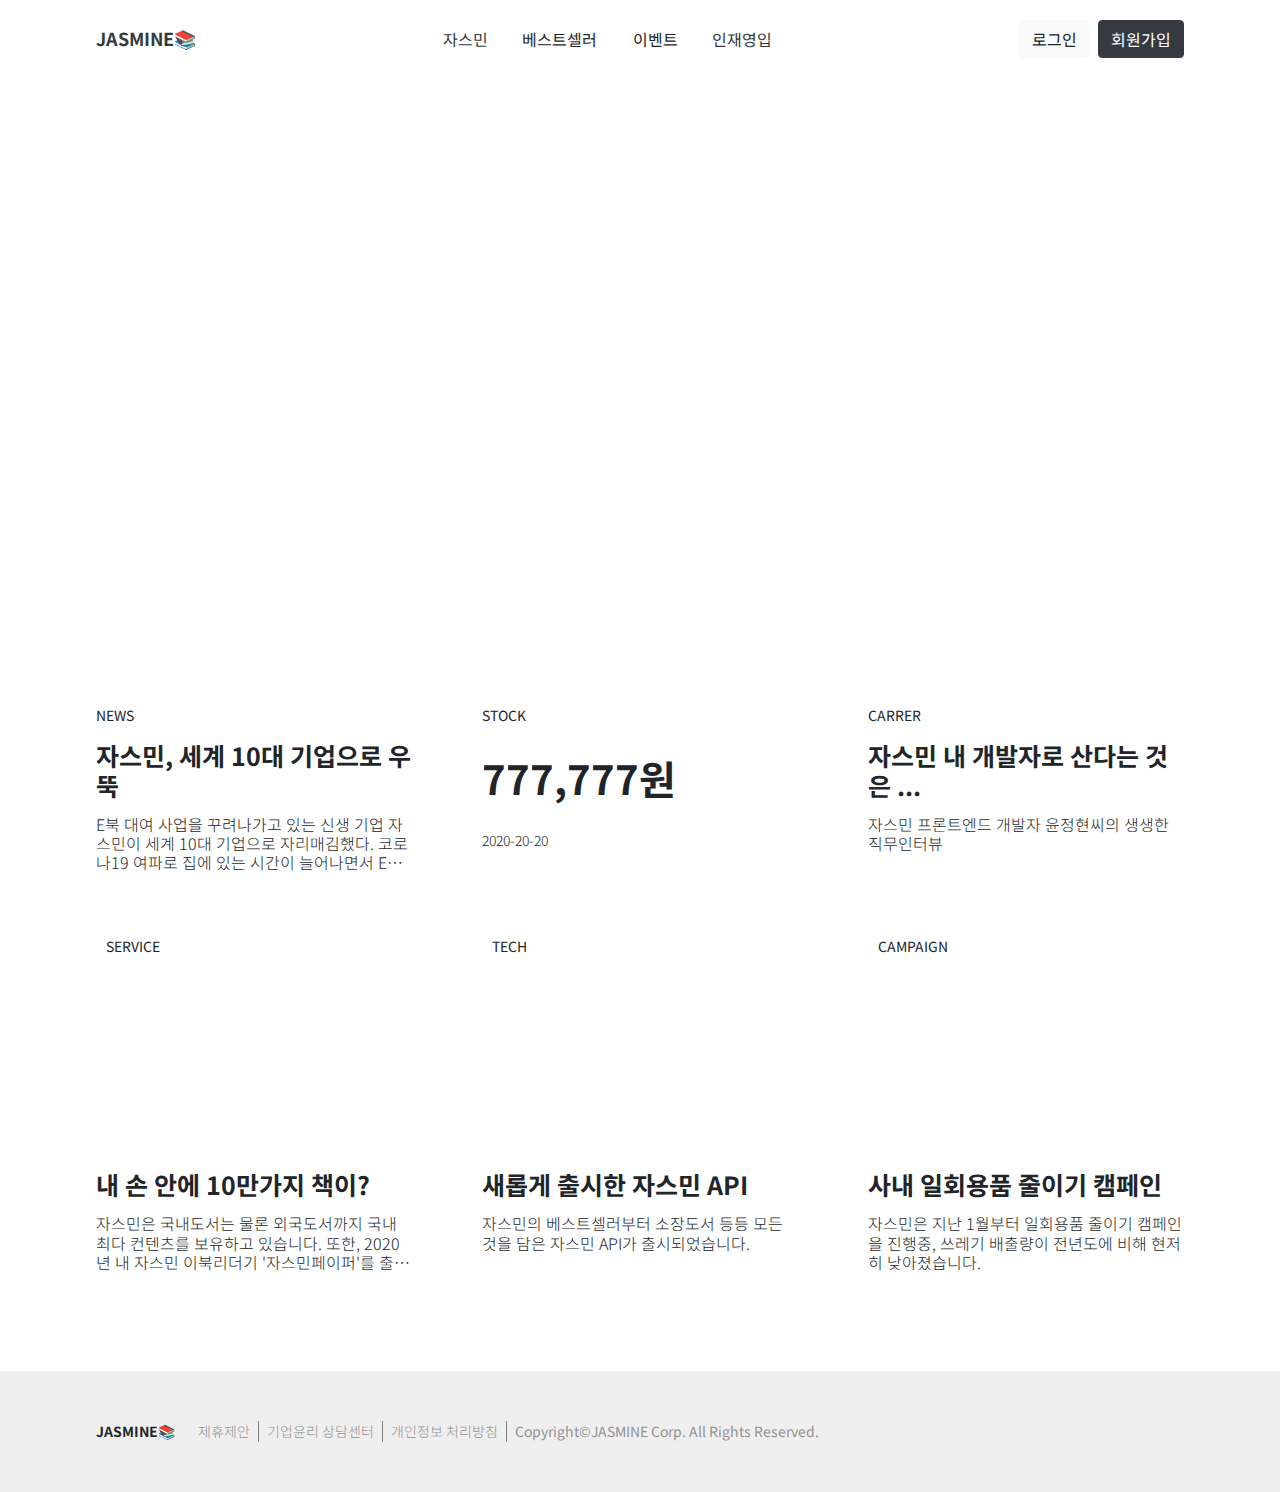
==== html/index.html @ 0f273f2a "Make company site called "JASMINE" about 4 pages." ====
<!DOCTYPE html>
<html lang="en">
  <head>
    <meta charset="UTF-8" />
    <meta name="viewport" content="width=device-width, initial-scale=1.0" />
    <link rel="stylesheet" href="../css/index.css" />
    <link
      href="https://fonts.googleapis.com/css2?family=Noto+Sans+KR:wght@300;500;700&display=swap"
      rel="stylesheet"
    />
    <!-- bootstrap4 css-->
    <link
      rel="stylesheet"
      href="https://maxcdn.bootstrapcdn.com/bootstrap/4.5.0/css/bootstrap.min.css"
    />
    <title>JASMINE | main</title>
  </head>
  <body>
    <div class="header-wrap">
      <header class="d-flex">
        <div class="header-logo">
          <a href="index.html" class="text-dark text-decoration-none"
            ><span>JASMINE📚</span></a
          >
        </div>
        <ul class="header-main mb-0">
          <a
            href="../html/introduction.html"
            class="text-dark text-decoration-none m-auto nav-link"
            ><li>자스민</li></a
          >
          <li>베스트셀러</li>
          <li>이벤트</li>
          <a
            href="../html/hire.html"
            class="text-dark text-decoration-none m-auto nav-link"
          >
            <li>인재영입</li>
          </a>
        </ul>
        <div class="header-right mb-0">
          <a href="../html/login.html"
            ><button type="button" class="btn btn-light mr-2">로그인</button></a
          >
          <button type="button" class="btn btn-dark">회원가입</button>
        </div>
      </header>
    </div>
    <div class="section-wrap">
      <section>
        <div class="main-image">
          <div class="slide-text">
            <p class="slide-title">
              나를 바꾸는 독서의 힘
            </p>
            <p class="slide-subtext">
              오늘부터 일주일에 한권씩 책을 읽어보세요.<br />
              자스민이 당신의 내일을 응원합니다.
            </p>
          </div>
        </div>
        <div class="article-section-wrap">
          <article class="article-section news">
            <p class="article-name">NEWS</p>
            <p class="article-title">자스민, 세계 10대 기업으로 우뚝</p>
            <p class="article-text">
              E북 대여 사업을 꾸려나가고 있는 신생 기업 자스민이 세계 10대
              기업으로 자리매김했다. 코로나19 여파로 집에 있는 시간이 늘어나면서
              E북 대여사업도 성행하고 있는 것으로 알려져있다.
            </p>
          </article>
          <article class="article-section stock">
            <p class="article-name">STOCK</p>
            <p class="article-title">777,777원</p>
            <p class="article-text">2020-20-20</p>
          </article>
          <article class="article-section carrer">
            <p class="article-name">CARRER</p>
            <p class="article-title">자스민 내 개발자로 산다는 것은 ...</p>
            <p class="article-text">
              자스민 프론트엔드 개발자 윤정현씨의 생생한 직무인터뷰
            </p>
          </article>

          <article class="article-section service">
            <p class="article-name">SERVICE</p>
            <p class="article-title">내 손 안에 10만가지 책이?</p>
            <p class="article-text">
              자스민은 국내도서는 물론 외국도서까지 국내 최다 컨텐츠를 보유하고
              있습니다. 또한, 2020년 내 자스민 이북리더기 '자스민페이퍼'를
              출시할 예정이라 많은 기대를 불러일으키고 있습니다.
            </p>
          </article>
          <article class="article-section tech">
            <p class="article-name">TECH</p>
            <p class="article-title">새롭게 출시한 자스민 API</p>
            <p class="article-text">
              자스민의 베스트셀러부터 소장도서 등등 모든 것을 담은 자스민 API가
              출시되었습니다.
            </p>
          </article>

          <article class="article-section campaign">
            <p class="article-name">CAMPAIGN</p>
            <p class="article-title">사내 일회용품 줄이기 캠페인</p>
            <p class="article-text">
              자스민은 지난 1월부터 일회용품 줄이기 캠페인을 진행중, 쓰레기
              배출량이 전년도에 비해 현저히 낮아졌습니다.
            </p>
          </article>
        </div>
      </section>
    </div>
    <div class="footer-wrap">
      <footer class="d-flex">
        <p class="footer-logo mb-0">JASMINE📚</p>
        <div class="footer-text">
          <p class="mb-0">제휴제안</p>
          <p class="mb-0">기업윤리 상담센터</p>
          <p class="mb-0">개인정보 처리방침</p>
          <p class="mb-0">Copyright©JASMINE Corp. All Rights Reserved.</p>
        </div>
      </footer>
    </div>
  </body>
  </body>
</html>
---- css/index.css ----
@import "reset.css";
body {
  font-family: "Noto Sans KR", sans-serif !important;
}

/* header */
header {
  display: flex;
  text-align: center;
  justify-content: space-between;
  align-items: center;
  width: 85%;
  margin: 0 auto;
  word-break: keep-all;
}

.header-logo {
  font-size: 18px;
  font-weight: 700;
  padding: 25px 0;
}

ul {
  display: flex;
}

.header-main > li {
  cursor: pointer;
  padding: 25px 18px;
}

.header-right {
  display: flex;
  align-items: center;
}

li:hover {
  color: rgb(228, 148, 0);
}

/* section */

/* .main-image */
.main-image::before {
  opacity: 0.5;
}
.main-image {
  display: flex;
  align-items: flex-end;
  width: 100%;
  height: 550px;
  background-image: url("https://imgur.com/OBDXwPE.png");
}

.slide-text {
  margin: 70px 60px;
}

.slide-title {
  color: white;
  font-size: 50px;
  padding-bottom: 10px;
  border-bottom: 1px solid white;
}

.slide-subtext {
  color: #fff;
  line-height: 1.3;
  font-size: 18px;
  padding-top: 10px;
}

/* .article-section-wrap */

.article-section-wrap {
  width: 85%;
  margin: 80px auto;
  display: grid;
  grid-template-columns: 1fr 1fr 1fr;
  grid-template-rows: 1fr 2fr;
  grid-row-gap: 40px;
  grid-column-gap: 70px;
  line-height: 1.2;
}

.article-section.stock > .article-title {
  font-size: 40px;
  margin: 30px 0;
}

.article-section.stock > .article-text {
  font-size: 14px;
}

.article-section.service > .article-name {
  width: 100%;
  min-height: 140px;
  height: 25vh;
  padding: 10px 10px;
  background-size: cover;
  background-image: url("https://imgur.com/moUcTKR.png");
}

.article-section.tech > .article-name {
  width: 100%;
  min-height: 140px;
  height: 25vh;
  padding: 10px 10px;
  background-size: cover;
  background-image: url("https://imgur.com/T6M71iv.png");
}

.article-section.campaign > .article-name {
  width: 100%;
  min-height: 140px;
  height: 25vh;
  padding: 10px 10px;
  background-size: cover;
  background-image: url("https://imgur.com/5NFK4vH.png");
}

.article-name {
  font-size: 14px;
}

.article-title {
  font-size: 25px;
  font-weight: 700;
  margin: 15px 0;
}

.article-text {
  overflow: hidden;
  text-overflow: ellipsis;
  display: -webkit-box;
  -webkit-line-clamp: 3;
  -webkit-box-orient: vertical;
  word-wrap: break-word;
  font-weight: 300;
}

/* footer */

.footer-wrap {
  padding: 50px 0;
  background-color: rgb(240, 239, 239);
  text-align: center;
}

footer {
  font-size: 14px;
  display: flex;
  width: 85%;
  margin: 0 auto;
  word-break: keep-all;
}

.footer-logo {
  margin-right: 15px;
  font-weight: 700;
}
.footer-text {
  display: flex;
  color: rgb(146, 146, 146);
}

.footer-text > p {
  padding: 0 8px;
}

.footer-text > p:not(:last-child) {
  font-weight: 300;
  border-right: 1px solid gray;
}
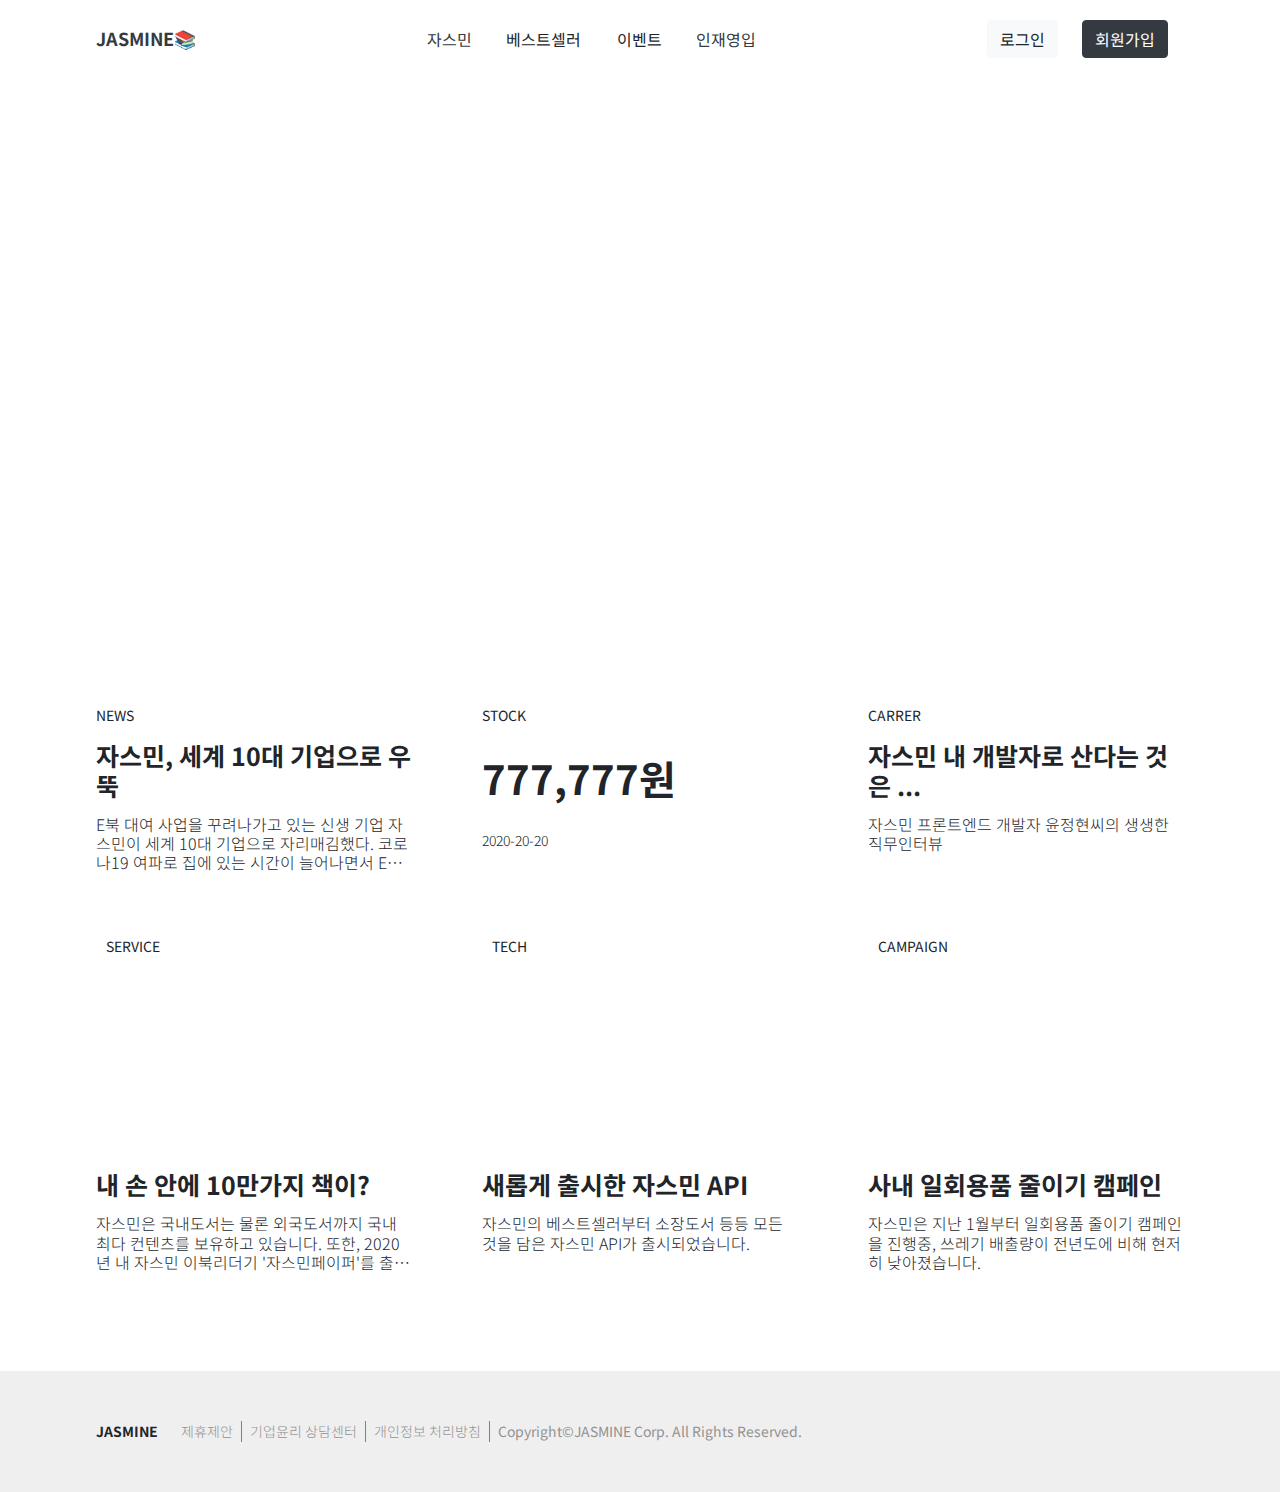
==== commit 0f49d0de: "Add a tag at 회원가입 and Fix book emoji to after content" ====
--- a/html/index.html
+++ b/html/index.html
@@ -20,7 +20,7 @@
       <header class="d-flex">
         <div class="header-logo">
           <a href="index.html" class="text-dark text-decoration-none"
-            ><span>JASMINE📚</span></a
+            ><span class="emoji">JASMINE</span></a
           >
         </div>
         <ul class="header-main mb-0">
@@ -42,7 +42,12 @@
           <a href="../html/login.html"
             ><button type="button" class="btn btn-light mr-2">로그인</button></a
           >
-          <button type="button" class="btn btn-dark">회원가입</button>
+          <a
+            href="../html/signUp.html"
+            class="text-dark text-decoration-none nav-link"
+          >
+            <button type="button" class="btn btn-dark">회원가입</button>
+          </a>
         </div>
       </header>
     </div>
@@ -113,7 +118,7 @@
     </div>
     <div class="footer-wrap">
       <footer class="d-flex">
-        <p class="footer-logo mb-0">JASMINE📚</p>
+        <p class="footer-logo mb-0">JASMINE</p>
         <div class="footer-text">
           <p class="mb-0">제휴제안</p>
           <p class="mb-0">기업윤리 상담센터</p>
--- a/css/index.css
+++ b/css/index.css
@@ -1,6 +1,10 @@
 @import "reset.css";
 body {
   font-family: "Noto Sans KR", sans-serif !important;
+}
+
+.emoji::after {
+  content: "📚";
 }
 
 /* header */
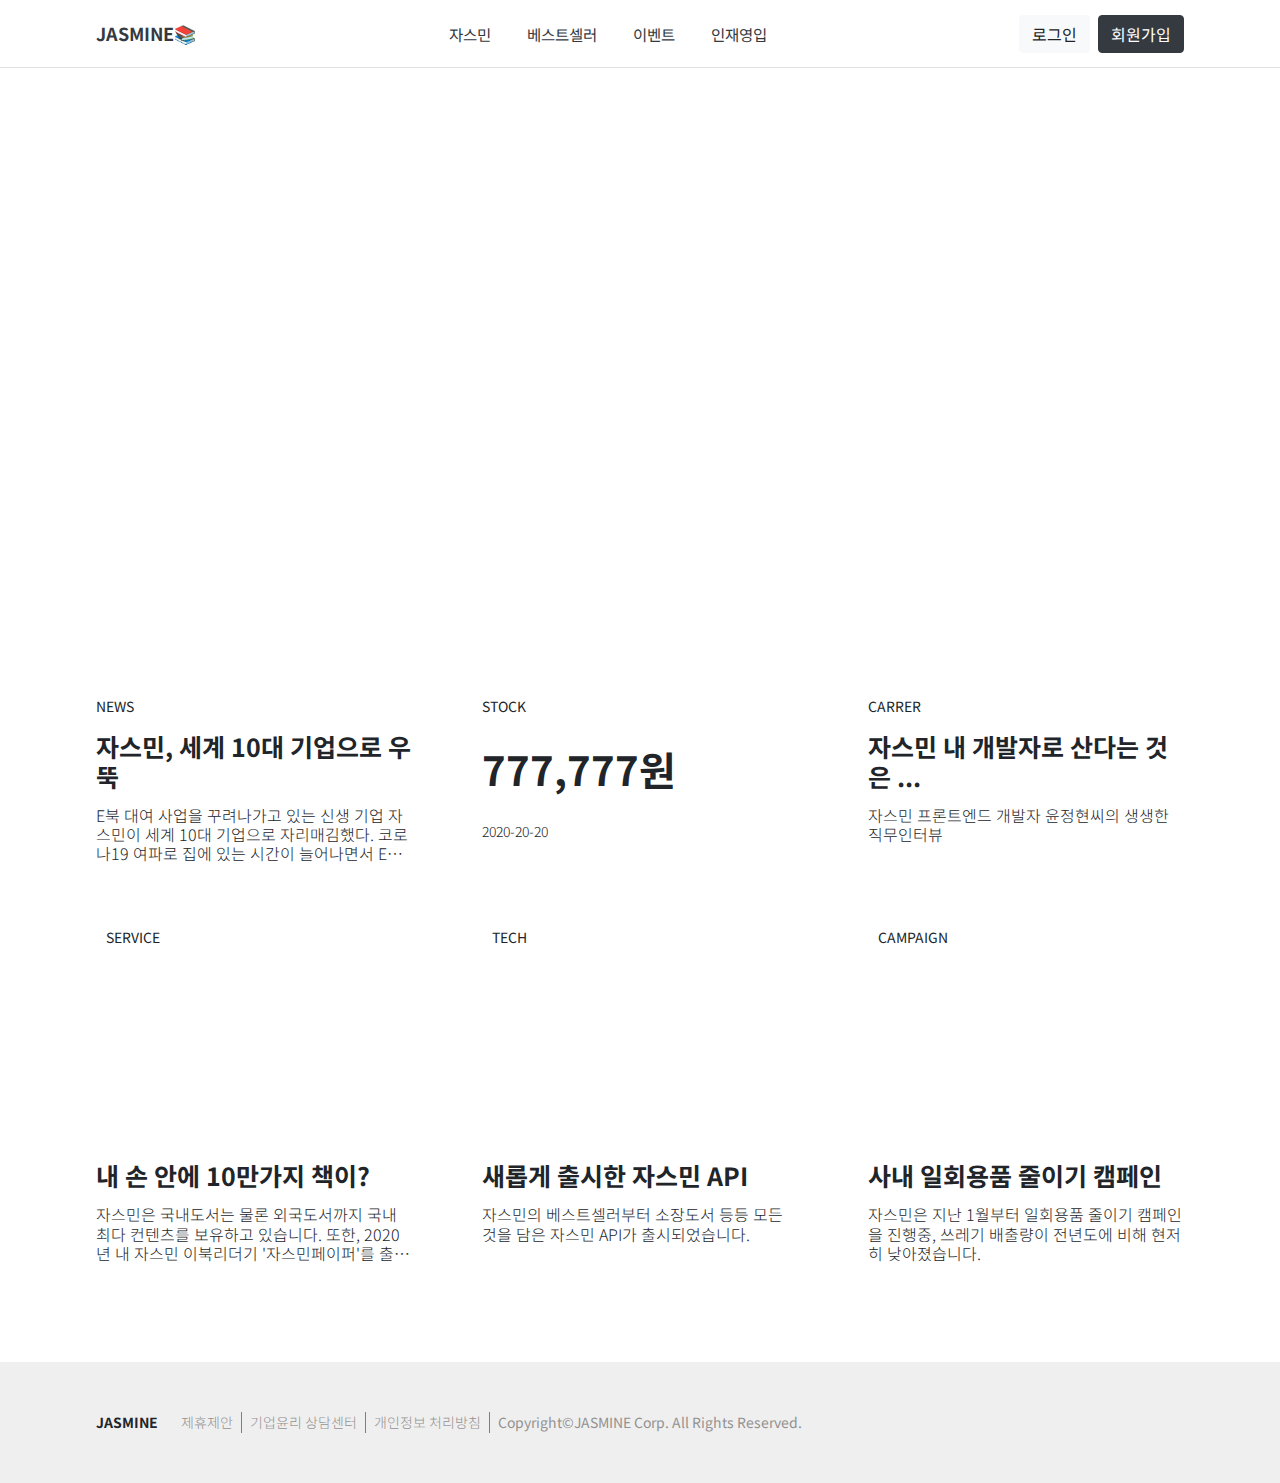
==== commit a0e34f61: "Add hamburger menu" ====
--- a/html/index.html
+++ b/html/index.html
@@ -13,29 +13,42 @@
       rel="stylesheet"
       href="https://maxcdn.bootstrapcdn.com/bootstrap/4.5.0/css/bootstrap.min.css"
     />
+    <!-- font-awesome css -->
+    <link
+    rel="stylesheet"
+    href="https://cdnjs.cloudflare.com/ajax/libs/font-awesome/5.8.2/css/all.min.css"
+  />
     <title>JASMINE | main</title>
   </head>
-  <body>
+  <body class="large">
     <div class="header-wrap">
-      <header class="d-flex">
-        <div class="header-logo">
-          <a href="index.html" class="text-dark text-decoration-none"
-            ><span class="emoji">JASMINE</span></a
-          >
+      <header>
+        <div class="header-top d-flex">
+        <div class="header-left">
+          <div class="header-hamburger">
+          <span class="hamburger-btn">
+            <i class="fas fa-bars"></i>
+          </span>
+          </div>
+          <div class="header-logo">
+            <a href="index.html" class="text-dark text-decoration-none">
+              <span class="emoji">JASMINE</span>
+              </a>
+          </div>
         </div>
-        <ul class="header-main mb-0">
+        <ul class="header-top-nav mb-0">
           <a
             href="../html/introduction.html"
-            class="text-dark text-decoration-none m-auto nav-link"
-            ><li>자스민</li></a
+            class="text-dark text-decoration-none nav-link"
+            ><li class="nav-item">자스민</li></a
           >
-          <li>베스트셀러</li>
-          <li>이벤트</li>
+          <a href="#" class="text-dark text-decoration-none nav-link"><li class="nav-item">베스트셀러</li></a>
+          <a href="#" class="text-dark text-decoration-none nav-link"><li class="nav-item">이벤트</li></a>
           <a
             href="../html/hire.html"
-            class="text-dark text-decoration-none m-auto nav-link"
+            class="text-dark text-decoration-none nav-link"
           >
-            <li>인재영입</li>
+            <li class="nav-item">인재영입</li>
           </a>
         </ul>
         <div class="header-right mb-0">
@@ -44,11 +57,28 @@
           >
           <a
             href="../html/signUp.html"
-            class="text-dark text-decoration-none nav-link"
+            class="text-dark text-decoration-none nav-link p-0"
           >
             <button type="button" class="btn btn-dark">회원가입</button>
           </a>
         </div>
+      </div>
+      <div class="header-bottom c">
+        <ul class="header-bottom-nav mb-0">
+          <a
+            href="../html/introduction.html"
+            class="text-dark text-decoration-none m-auto nav-link"
+            ><li class="nav-item">자스민</li></a
+          >
+          <a href="#" class="text-dark text-decoration-none m-auto nav-link"><li class="nav-item">베스트셀러</li></a>
+          <a href="#" class="text-dark text-decoration-none m-auto nav-link"><li class="nav-item">이벤트</li></a>
+          <a
+            href="../html/hire.html"
+            class="text-dark text-decoration-none m-auto nav-link"
+          >
+            <li class="nav-item">인재영입</li>
+          </a>
+      </div>
       </header>
     </div>
     <div class="section-wrap">
@@ -127,6 +157,6 @@
         </div>
       </footer>
     </div>
-  </body>
+    <script src="../script.js"></script>
   </body>
 </html>
--- a/css/index.css
+++ b/css/index.css
@@ -1,49 +1,12 @@
 @import "reset.css";
-body {
-  font-family: "Noto Sans KR", sans-serif !important;
-}
-
-.emoji::after {
-  content: "📚";
-}
+@import "common.css";
 
 /* header */
-header {
-  display: flex;
-  text-align: center;
-  justify-content: space-between;
-  align-items: center;
-  width: 85%;
-  margin: 0 auto;
-  word-break: keep-all;
-}
-
-.header-logo {
-  font-size: 18px;
-  font-weight: 700;
-  padding: 25px 0;
-}
-
-ul {
-  display: flex;
-}
-
-.header-main > li {
-  cursor: pointer;
-  padding: 25px 18px;
-}
-
-.header-right {
-  display: flex;
-  align-items: center;
-}
-
-li:hover {
-  color: rgb(228, 148, 0);
+.header-top-nav > a:hover {
+  padding-bottom: 15px;
 }
 
 /* section */
-
 /* .main-image */
 .main-image::before {
   opacity: 0.5;
@@ -80,11 +43,21 @@
   width: 85%;
   margin: 80px auto;
   display: grid;
-  grid-template-columns: 1fr 1fr 1fr;
-  grid-template-rows: 1fr 2fr;
   grid-row-gap: 40px;
   grid-column-gap: 70px;
   line-height: 1.2;
+}
+
+.small .article-section-wrap {
+  grid-template-rows: 1fr 1fr 1fr 2fr 2fr 2fr;
+}
+
+.large .article-section-wrap {
+  grid-template-columns: 1fr 1fr 1fr;
+  grid-template-rows: 1fr 2fr;
+}
+.article-text {
+  font-size: 16px;
 }
 
 .article-section.stock > .article-title {
@@ -142,37 +115,3 @@
   word-wrap: break-word;
   font-weight: 300;
 }
-
-/* footer */
-
-.footer-wrap {
-  padding: 50px 0;
-  background-color: rgb(240, 239, 239);
-  text-align: center;
-}
-
-footer {
-  font-size: 14px;
-  display: flex;
-  width: 85%;
-  margin: 0 auto;
-  word-break: keep-all;
-}
-
-.footer-logo {
-  margin-right: 15px;
-  font-weight: 700;
-}
-.footer-text {
-  display: flex;
-  color: rgb(146, 146, 146);
-}
-
-.footer-text > p {
-  padding: 0 8px;
-}
-
-.footer-text > p:not(:last-child) {
-  font-weight: 300;
-  border-right: 1px solid gray;
-}
